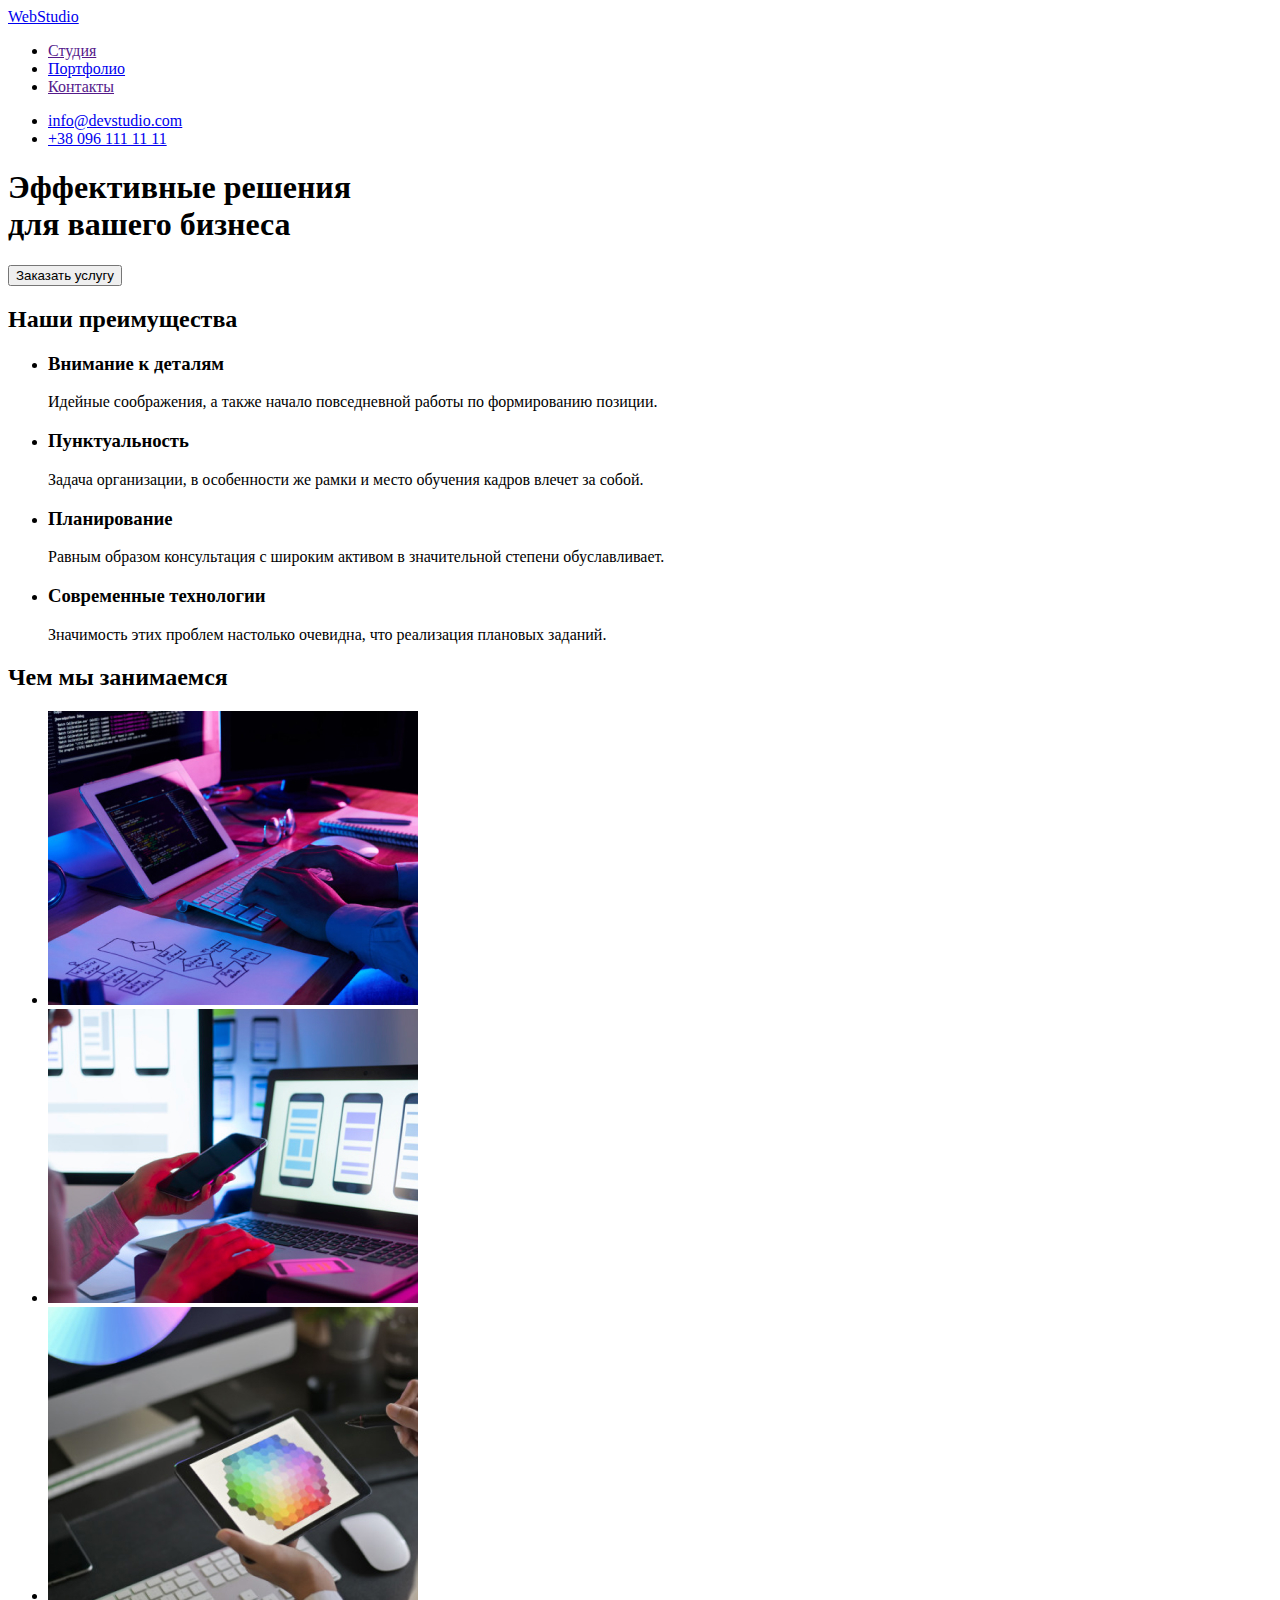
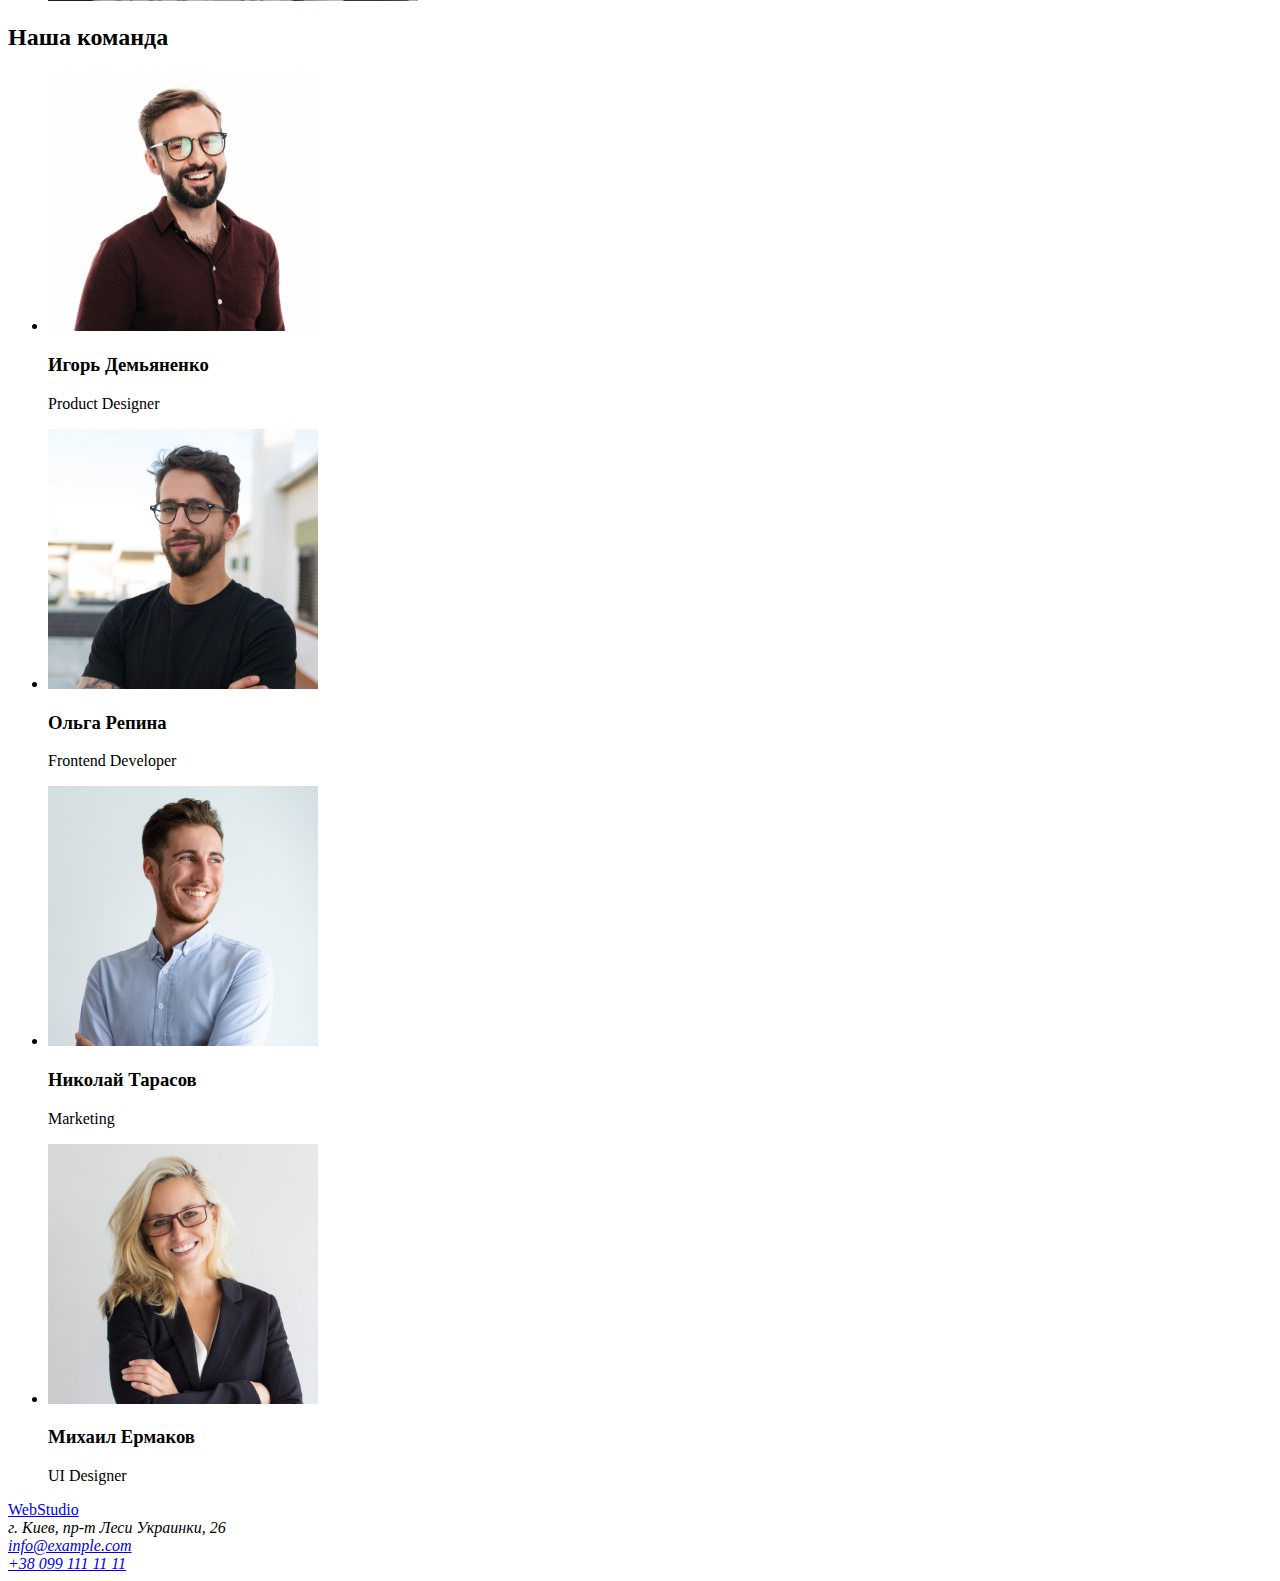
==== index.html @ 9cff4b0b "Добавляет шрифты, создает ссылки в списке" ====
<!DOCTYPE html>
<html lang="ru">

<head>
    <meta charset="UTF-8">
    <meta http-equiv="X-UA-Compatible" content="IE=edge">
    <meta name="viewport" content="width=, initial-scale=1.0">
    <title>Document</title>
    <link rel="preconnect" href="https://fonts.gstatic.com">
    <link href="https://fonts.googleapis.com/css2?family=Raleway:wght@700&family=Roboto:wght@400;500;700;900&display=swap"
        rel="stylesheet">
</head>

<body>
    <!--Шапка-->
    <header>
        <nav>
            <a href="/">
                WebStudio
            </a>
            <ul>
                <li><a href="">Студия</a></li>
                <li><a href="./portfolio.html">Портфолио</a></li>
                <li><a href="">Контакты</a></li>
            </ul>
        </nav>

        <ul>
            <li><a href="mailto:info@devstudio.com">info@devstudio.com</a></li>
            <li><a href="tel:+380961111111">+38 096 111 11 11</a></li>
        </ul>
    </header>

    <main>
        <!--Герой-->
            <section>
                <h1>Эффективные решения <br /> для вашего бизнеса</h1>
                <button type="button">Заказать услугу</button>
            </section>
        <!--Преимущества-->
        <section>
            <h2>Наши преимущества</h2>
            <ul>
                <li>
                    <h3>Внимание к деталям</h3>
                    <p>Идейные соображения, а также начало повседневной работы по формированию позиции.</p>
                </li>
                <li>
                    <h3>Пунктуальность</h3>
                    <p>Задача организации, в особенности же рамки и место обучения кадров влечет за собой.</p>
                </li>
                <li>
                    <h3>Планирование</h3>
                    <p>Равным образом консультация с широким активом в значительной степени обуславливает.</p>
                </li>
                <li>
                    <h3>Современные технологии</h3>
                    <p>Значимость этих проблем настолько очевидна, что реализация плановых заданий.</p>
                </li>
            </ul>
        </section>
        <!--Чем мы занимаемся-->
        <section>
            <h2>Чем мы занимаемся</h2>
            <ul>
                <li>
                    <a href=""><img src="./images/box_1.jpg" alt="Создание_приложений" width="370" /></a>
                </li>
                <li>
                    <a href=""><img src="./images/box_2.jpg" alt="Создание_приложений" width="370" /></a>
                </li>
                <li>
                    <a href=""><img src="./images/box_3.jpg" alt="Дизайн" width="370" /></a>
                </li>
            </ul>
        </section>
            <!--Наша команда-->
            <section>
                <h2>Наша команда</h2>
                <ul>
                    <li>
                        <img src="./images/foto1.jpg" alt="Игорь Демьяненко" width="270">
                        <h3>Игорь Демьяненко</h3>
                        <p>Product Designer</p>
                    </li>
                    <li>
                        <img src="./images/foto2.jpg" alt="Ольга Репина" width="270">
                        <h3>Ольга Репина</h3>
                        <p>Frontend Developer</p>
                    </li>
                    <li>
                        <img src="./images/foto3.jpg" alt="Николай Тарасов" width="270">
                        <h3>Николай Тарасов</h3>
                        <p>Marketing</p>
                    </li>
                    <li>
                        <img src="./images/foto4.jpg" alt="Михаил Ермаков" width="270">
                        <h3>Михаил Ермаков</h3>
                        <p>UI Designer</p>
                    </li>
                </ul>
            </section>
    </main>

    <!--Футер-->
    <footer>
        <a href="/">
            WebStudio
        </a>

        <address>
            г. Киев, пр-т Леси Украинки, 26
        </address>

        <address>
            <a href="mailto:info@example.com">info@example.com</a> <br />
            <a href="tel:+380991111111">+38 099 111 11 11</a>
        </address>

    </footer>
</body>

</html>
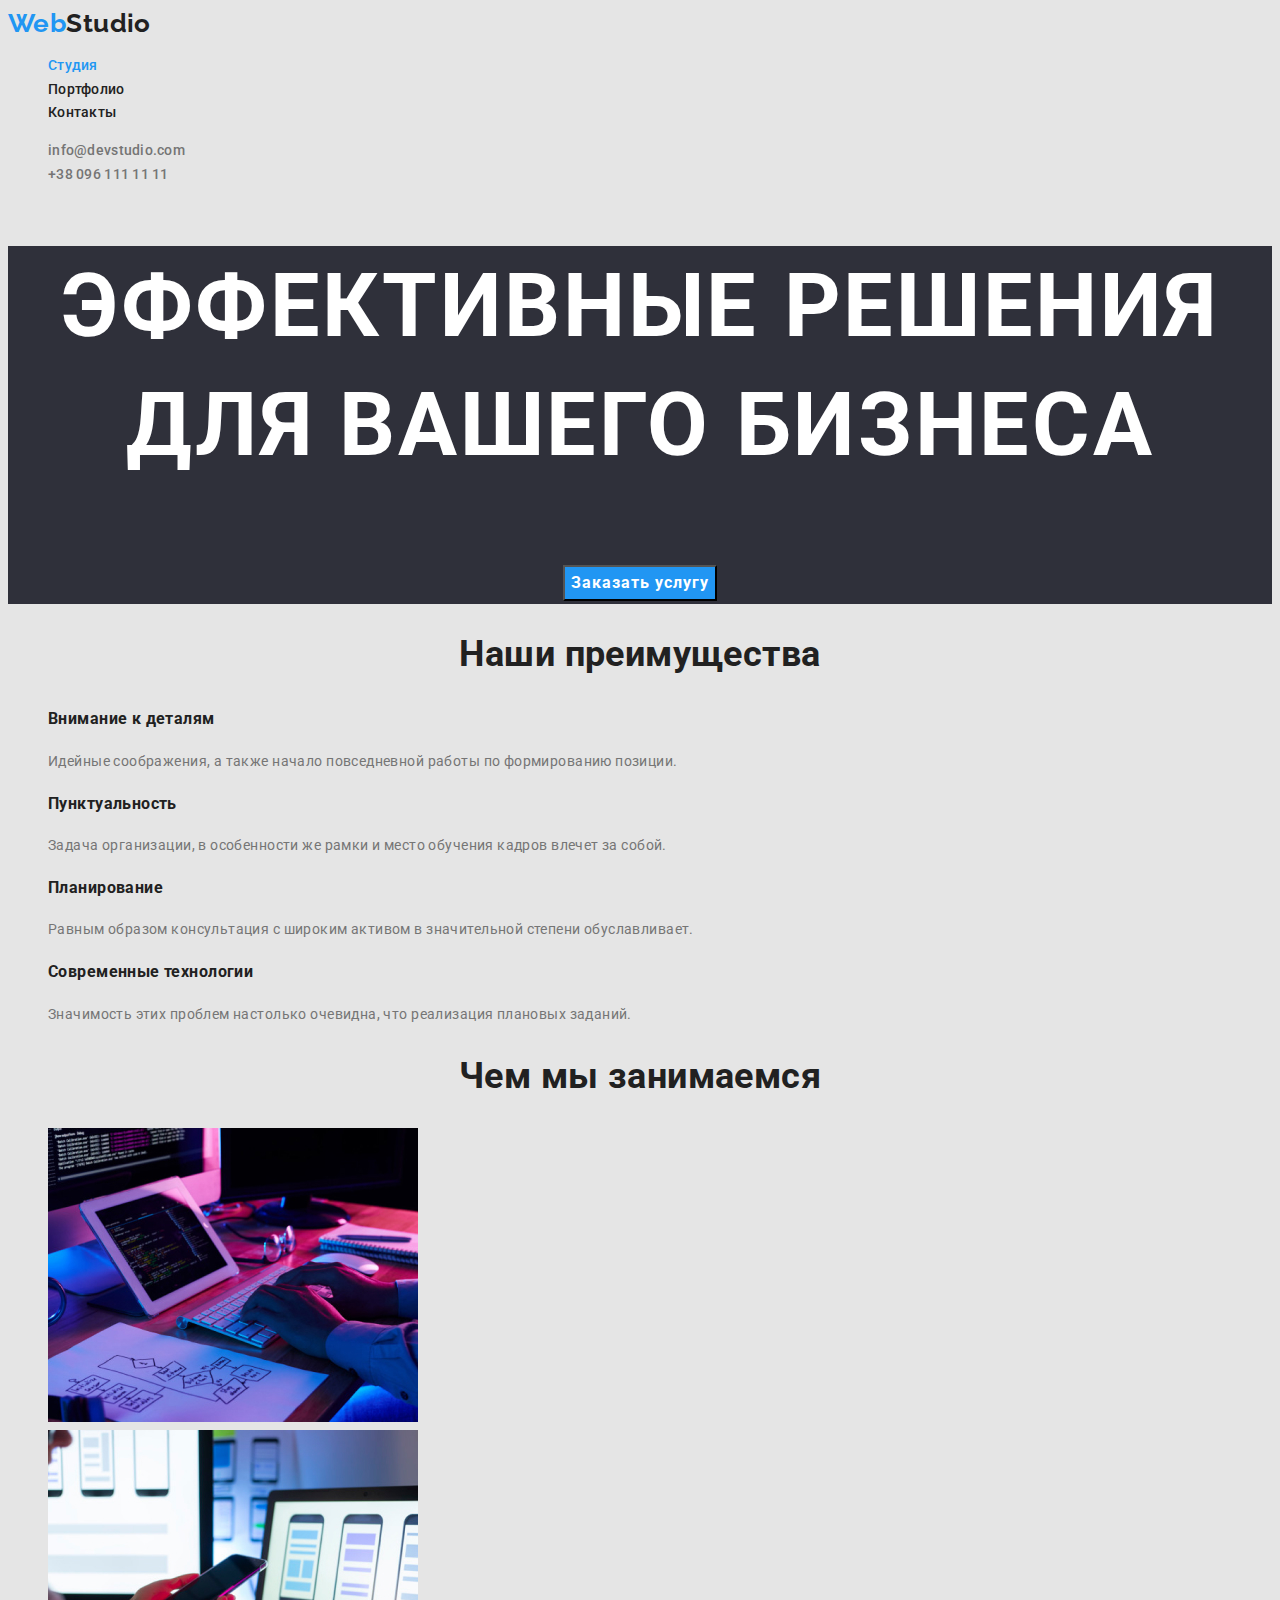
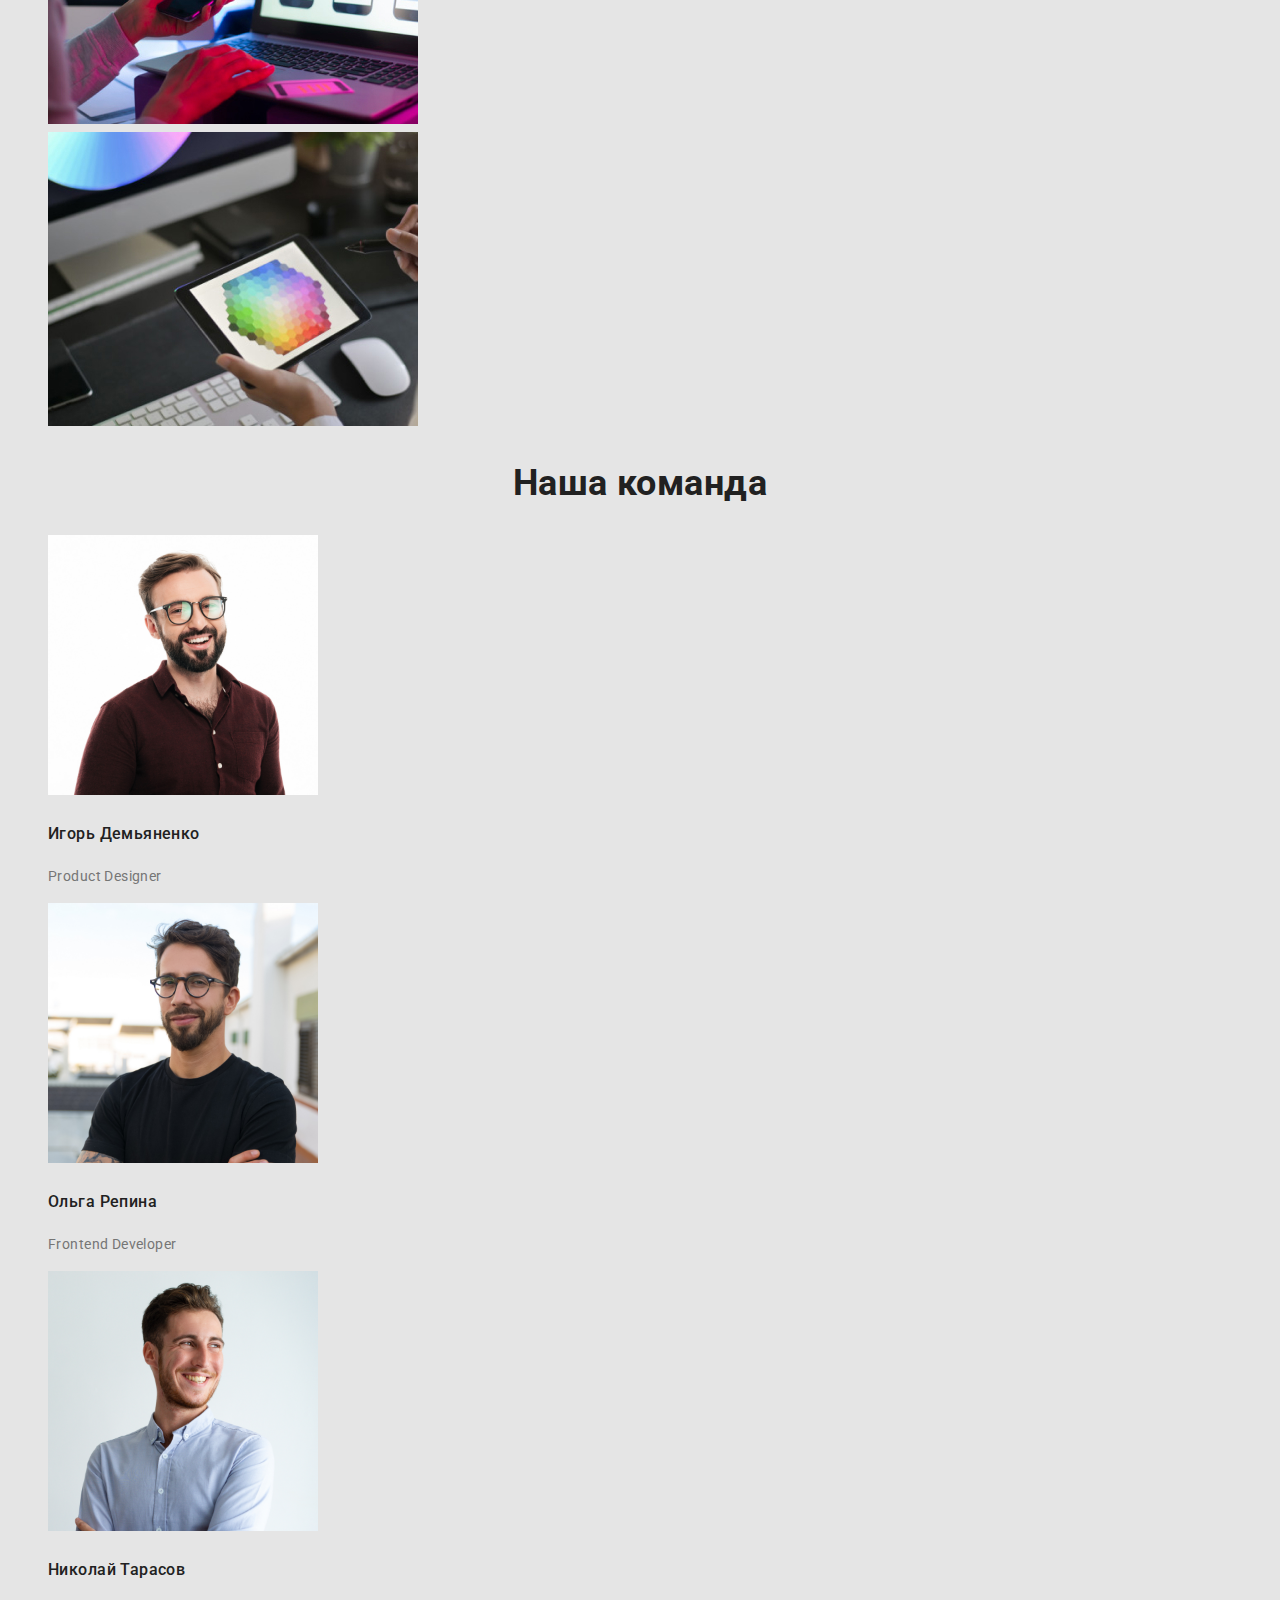
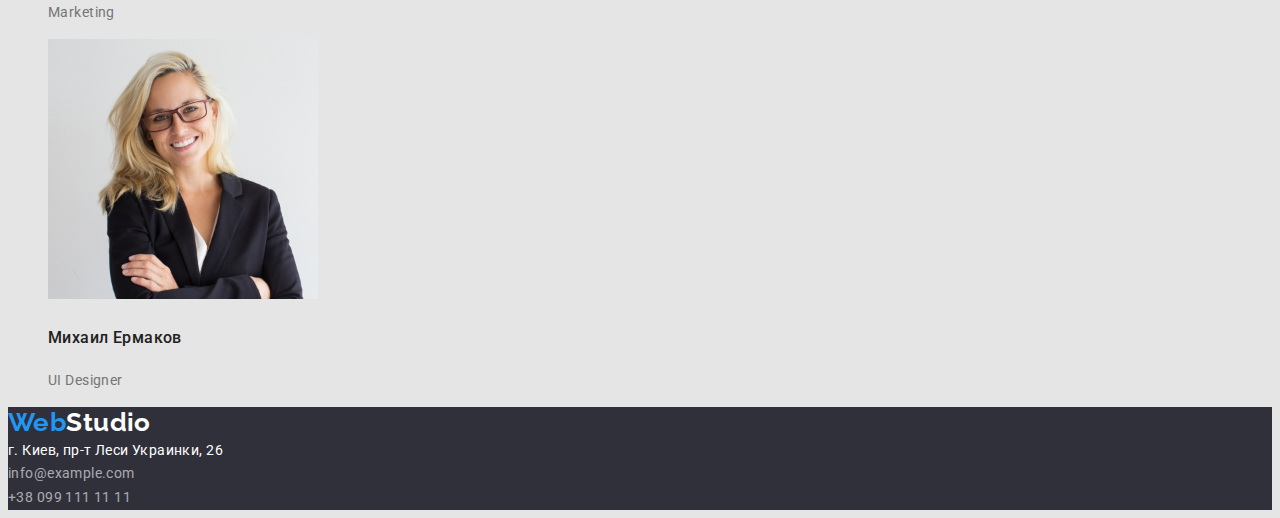
==== commit 9240c088: "Добавляет классы и стили CSS для index.html" ====
--- a/index.html
+++ b/index.html
@@ -9,65 +9,67 @@
     <link rel="preconnect" href="https://fonts.gstatic.com">
     <link href="https://fonts.googleapis.com/css2?family=Raleway:wght@700&family=Roboto:wght@400;500;700;900&display=swap"
         rel="stylesheet">
+        <link rel="stylesheet" href="./css/styles.css">
 </head>
 
 <body>
     <!--Шапка-->
-    <header>
+    <header class="page-header">
         <nav>
-            <a href="/">
-                WebStudio
+            <a href="./index.html" class="logo">
+                Web<span class="colortext header">Studio</span>
             </a>
-            <ul>
-                <li><a href="">Студия</a></li>
-                <li><a href="./portfolio.html">Портфолио</a></li>
-                <li><a href="">Контакты</a></li>
+            <!--Навигация-->
+            <ul class="site-nav ">
+                <li><a class="link current" href="">Студия</a></li>
+                <li><a class="link" href="./portfolio.html">Портфолио</a></li>
+                <li><a class="link" href="">Контакты</a></li>
             </ul>
         </nav>
-
-        <ul>
-            <li><a href="mailto:info@devstudio.com">info@devstudio.com</a></li>
-            <li><a href="tel:+380961111111">+38 096 111 11 11</a></li>
-        </ul>
+           <!--Контакты-->
+        <ul class="contacts header">
+            <li><a class="link" href="mailto:info@devstudio.com">info@devstudio.com</a></li>
+            <li><a class="link" href="tel:+380961111111">+38 096 111 11 11</a></li>
+        </ul> 
     </header>
-
+    <!--Уникальный контент-->
     <main>
         <!--Герой-->
-            <section>
-                <h1>Эффективные решения <br /> для вашего бизнеса</h1>
-                <button type="button">Заказать услугу</button>
+            <section class="hero">
+                <h1 class="hero-title">Эффективные решения <br /> для вашего бизнеса</h1>
+                <button type="button" class="button primari">Заказать услугу</button>
             </section>
         <!--Преимущества-->
-        <section>
-            <h2>Наши преимущества</h2>
-            <ul>
+        <section class="section">
+            <h2 class="section-title">Наши преимущества</h2>
+            <ul class="features">
                 <li>
-                    <h3>Внимание к деталям</h3>
+                    <h3 class="title features">Внимание к деталям</h3>
                     <p>Идейные соображения, а также начало повседневной работы по формированию позиции.</p>
                 </li>
                 <li>
-                    <h3>Пунктуальность</h3>
+                    <h3 class="title features">Пунктуальность</h3>
                     <p>Задача организации, в особенности же рамки и место обучения кадров влечет за собой.</p>
                 </li>
                 <li>
-                    <h3>Планирование</h3>
+                    <h3 class="title features">Планирование</h3>
                     <p>Равным образом консультация с широким активом в значительной степени обуславливает.</p>
                 </li>
                 <li>
-                    <h3>Современные технологии</h3>
+                    <h3 class="title features">Современные технологии</h3>
                     <p>Значимость этих проблем настолько очевидна, что реализация плановых заданий.</p>
                 </li>
             </ul>
         </section>
         <!--Чем мы занимаемся-->
-        <section>
-            <h2>Чем мы занимаемся</h2>
-            <ul>
+        <section class="section">
+            <h2 class="section-title">Чем мы занимаемся</h2>
+            <ul class="work">
                 <li>
-                    <a href=""><img src="./images/box_1.jpg" alt="Создание_приложений" width="370" /></a>
+                    <a href=""><img src="./images/box_1.jpg" alt="Разработкой сайтов" width="370" /></a>
                 </li>
                 <li>
-                    <a href=""><img src="./images/box_2.jpg" alt="Создание_приложений" width="370" /></a>
+                    <a href=""><img src="./images/box_2.jpg" alt="Создание приложений" width="370" /></a>
                 </li>
                 <li>
                     <a href=""><img src="./images/box_3.jpg" alt="Дизайн" width="370" /></a>
@@ -75,27 +77,27 @@
             </ul>
         </section>
             <!--Наша команда-->
-            <section>
-                <h2>Наша команда</h2>
-                <ul>
+            <section class="section">
+                <h2 class="section-title">Наша команда</h2>
+                <ul class="team" >
                     <li>
                         <img src="./images/foto1.jpg" alt="Игорь Демьяненко" width="270">
-                        <h3>Игорь Демьяненко</h3>
+                        <h3 class="title team">Игорь Демьяненко</h3>
                         <p>Product Designer</p>
                     </li>
                     <li>
                         <img src="./images/foto2.jpg" alt="Ольга Репина" width="270">
-                        <h3>Ольга Репина</h3>
+                        <h3 class="title team">Ольга Репина</h3>
                         <p>Frontend Developer</p>
                     </li>
                     <li>
                         <img src="./images/foto3.jpg" alt="Николай Тарасов" width="270">
-                        <h3>Николай Тарасов</h3>
+                        <h3 class="title team">Николай Тарасов</h3>
                         <p>Marketing</p>
                     </li>
                     <li>
                         <img src="./images/foto4.jpg" alt="Михаил Ермаков" width="270">
-                        <h3>Михаил Ермаков</h3>
+                        <h3 class="title team">Михаил Ермаков</h3>
                         <p>UI Designer</p>
                     </li>
                 </ul>
@@ -103,18 +105,18 @@
     </main>
 
     <!--Футер-->
-    <footer>
-        <a href="/">
-            WebStudio
+    <footer class="page-footer">
+        <a a href="./index.html" class="logo">
+            Web<span class="colortext footer">Studio</span>
         </a>
 
-        <address>
+        <address class="adress footer">
             г. Киев, пр-т Леси Украинки, 26
         </address>
 
-        <address>
-            <a href="mailto:info@example.com">info@example.com</a> <br />
-            <a href="tel:+380991111111">+38 099 111 11 11</a>
+        <address class="contacts footer">
+            <a class="link" href="mailto:info@example.com">info@example.com</a> <br />
+            <a class="link" href="tel:+380991111111">+38 099 111 11 11</a>
         </address>
 
     </footer>
--- a/css/styles.css
+++ b/css/styles.css
@@ -0,0 +1,185 @@
+/* Raleway 700
+
+Roboto 500 900 700 400 */
+
+/* цвет основного цвета #212121; */
+/* цвет контактов хеддер #757575; */ /* цвет абзаца наши преимущества, наша команда  #757575 */
+/* цвет лого #2196F3 */
+/* цвет герой #FFFFFF */
+/* цвет адрес футер #FFFFFF */
+/* цвет контактов футер color: rgba(255, 255, 255, 0.6); */
+/* кнопки background: #2196F3; текст кнопки #FFFFFF */
+
+/* поставить комментарии */
+:root {
+  --primari-text-color: #757575;
+  --title-text-color: #212121;
+  --accent-color: #ffffff;
+  --accent-dg-color: #2f303a;
+}
+
+body {
+  font-family: Roboto, sans-serif;
+  font-size: 14px;
+  line-height: 1.7;
+  color: var(--primari-text-color);
+  background: #e5e5e5;
+  letter-spacing: 0.03em;
+}
+
+.logo {
+  font-family: Raleway, cursive;
+  font-weight: bold;
+  font-size: 26px;
+  line-height: 1.19;
+  color: #2196f3;
+  text-decoration: none;
+}
+
+.colortext.header {
+  color: var(--title-text-color);
+}
+/* button */
+.button.secondary {
+  color: var(--title-text-color);
+  background: #f5f4fa;
+}
+.button.secondary:hover,
+.button.secondary:focus {
+  color: var(--accent-color);
+  background: #2196f3;
+}
+
+.button.primari {
+  color: var(--accent-color);
+  background: #2196f3;
+}
+
+.button.primari:hover,
+.button.primari:focus {
+  color: var(--accent-color);
+  background: #188ce8;
+}
+.button {
+  font-weight: bold;
+  font-size: 16px;
+  line-height: 1.9;
+  text-align: center;
+  letter-spacing: 0.06em;
+  font-family: inherit;
+  cursor: pointer;
+}
+
+/* Шапка */
+d d .page-header {
+  background: #ffffff;
+}
+/*Навигация*/
+.site-nav .link {
+  font-weight: 500;
+  font-size: 14px;
+  line-height: 1.14;
+  letter-spacing: 0.02em;
+  color: #212121;
+  text-decoration: none;
+}
+.site-nav .link:hover,
+.site-nav .link:focus {
+  color: #2196f3;
+}
+.site-nav .link.current {
+  color: #2196f3;
+}
+/* Контакты */
+
+.contacts .link:hover,
+.contacts .link:focus {
+  color: #2196f3;
+}
+
+.header .link {
+  font-weight: 500;
+  font-size: 14px;
+  line-height: 1.14;
+  letter-spacing: 0.02em;
+  color: #757575;
+  text-decoration: none;
+}
+
+/* Уникальный контент */
+.section-title {
+  font-weight: bold;
+  font-size: 36px;
+  line-height: 1.16;
+  text-align: center;
+  color: var(--title-text-color);
+}
+.section-title .features {
+  font-weight: bold;
+  font-size: 14px;
+  line-height: 1.14;
+  text-transform: uppercase;
+  color: var(--title-text-color);
+}
+/* Герой */
+.hero {
+  font-weight: 900;
+  font-size: 44px;
+  line-height: 1.36;
+  text-align: center;
+  letter-spacing: 0.06em;
+  text-transform: uppercase;
+  background: var(--accent-dg-color);
+  color: var(--accent-color);
+}
+
+/* Преимущества */
+.features .title {
+  color: #212121;
+}
+
+/* Чем мы занимаемся */
+
+/* Наша команда */
+
+.team .title {
+  color: var(--title-text-color);
+}
+.title.team {
+  font-weight: 500;
+  font-size: 16px;
+  line-height: 1.9;
+}
+
+/* Футер */
+
+.page-footer {
+  background: var(--accent-dg-color);
+}
+.page-footer .link:hover,
+.page-footer .link:focus {
+  color: #2196f3;
+}
+.colortext.footer {
+  color: var(--accent-color);
+}
+.adress.footer {
+  font-size: 14px;
+  line-height: 1.7;
+  color: var(--accent-color);
+  font-style: normal;
+}
+
+.footer .link {
+  font-size: 14px;
+  line-height: 1.7;
+  color: rgba(255, 255, 255, 0.6);
+  text-decoration: none;
+  font-style: normal;
+}
+/* .list {
+  list-style: none;
+} */
+ul {
+  list-style: none;
+}
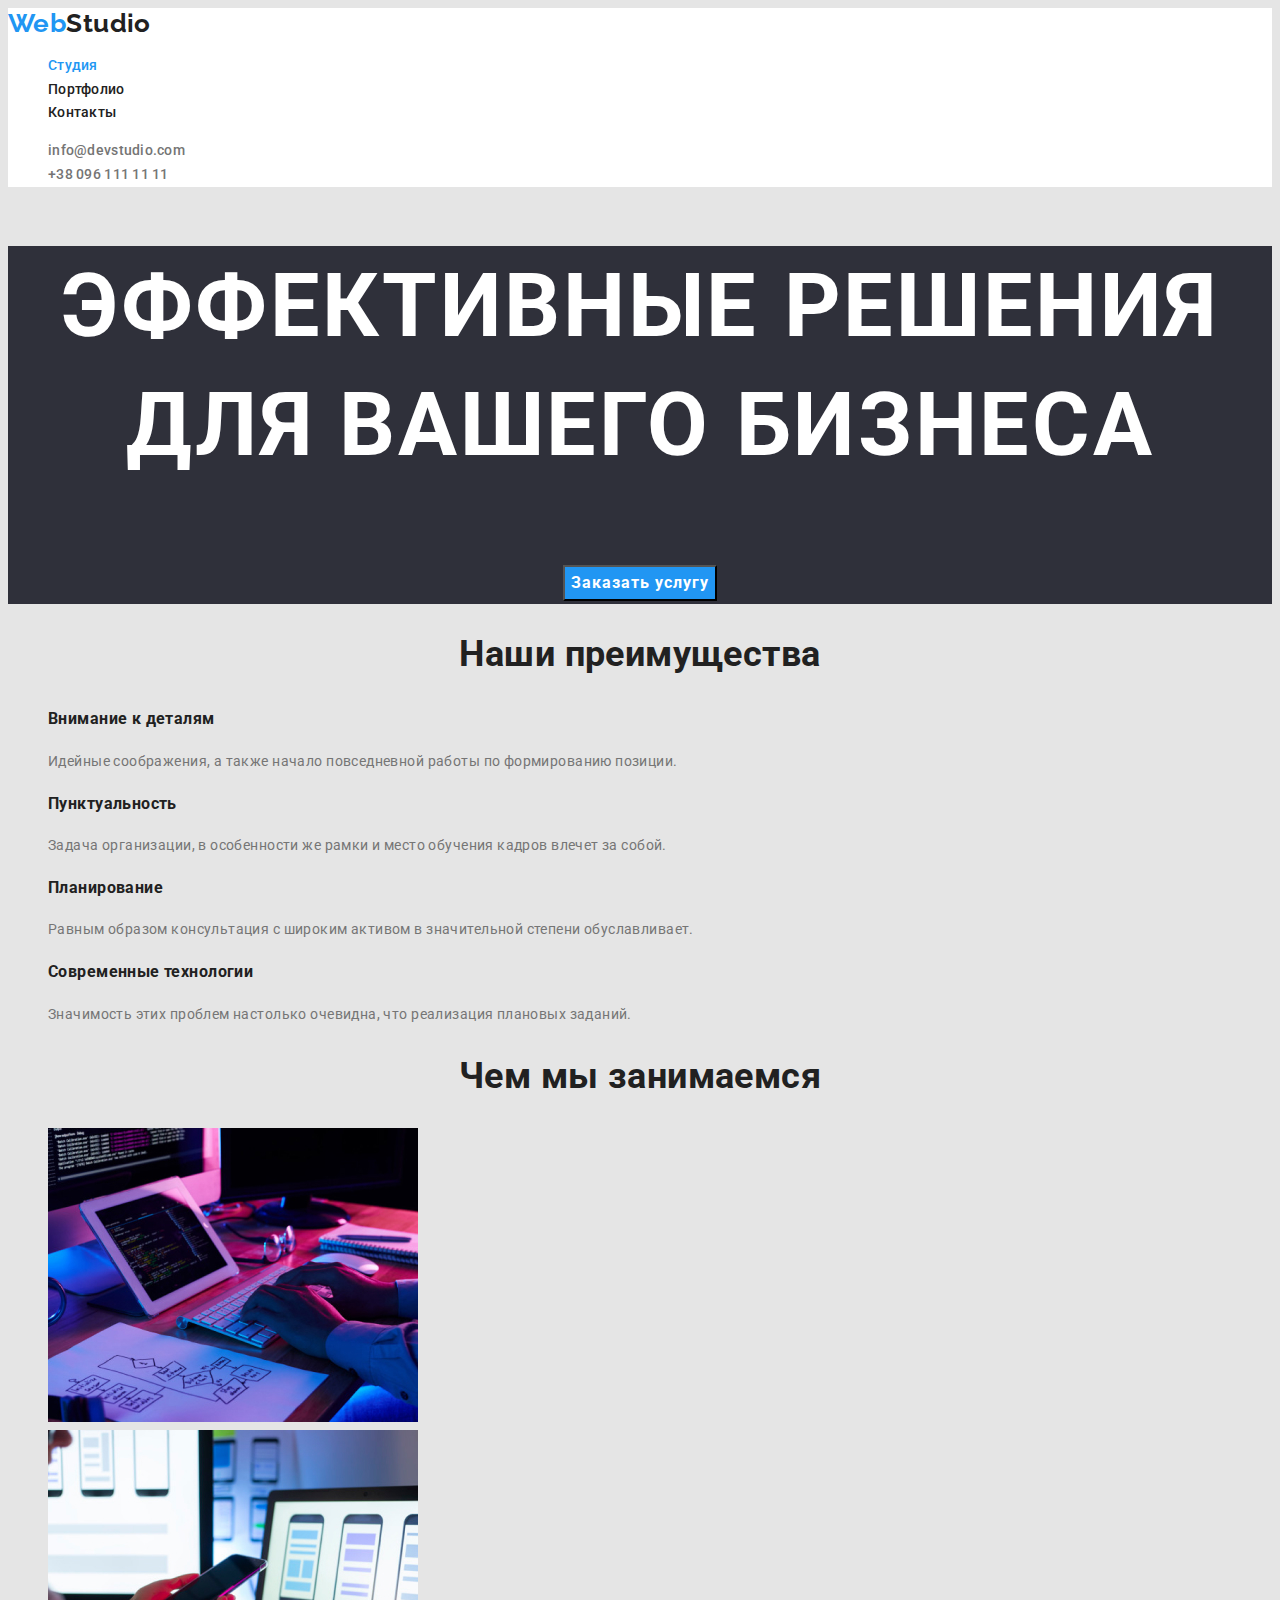
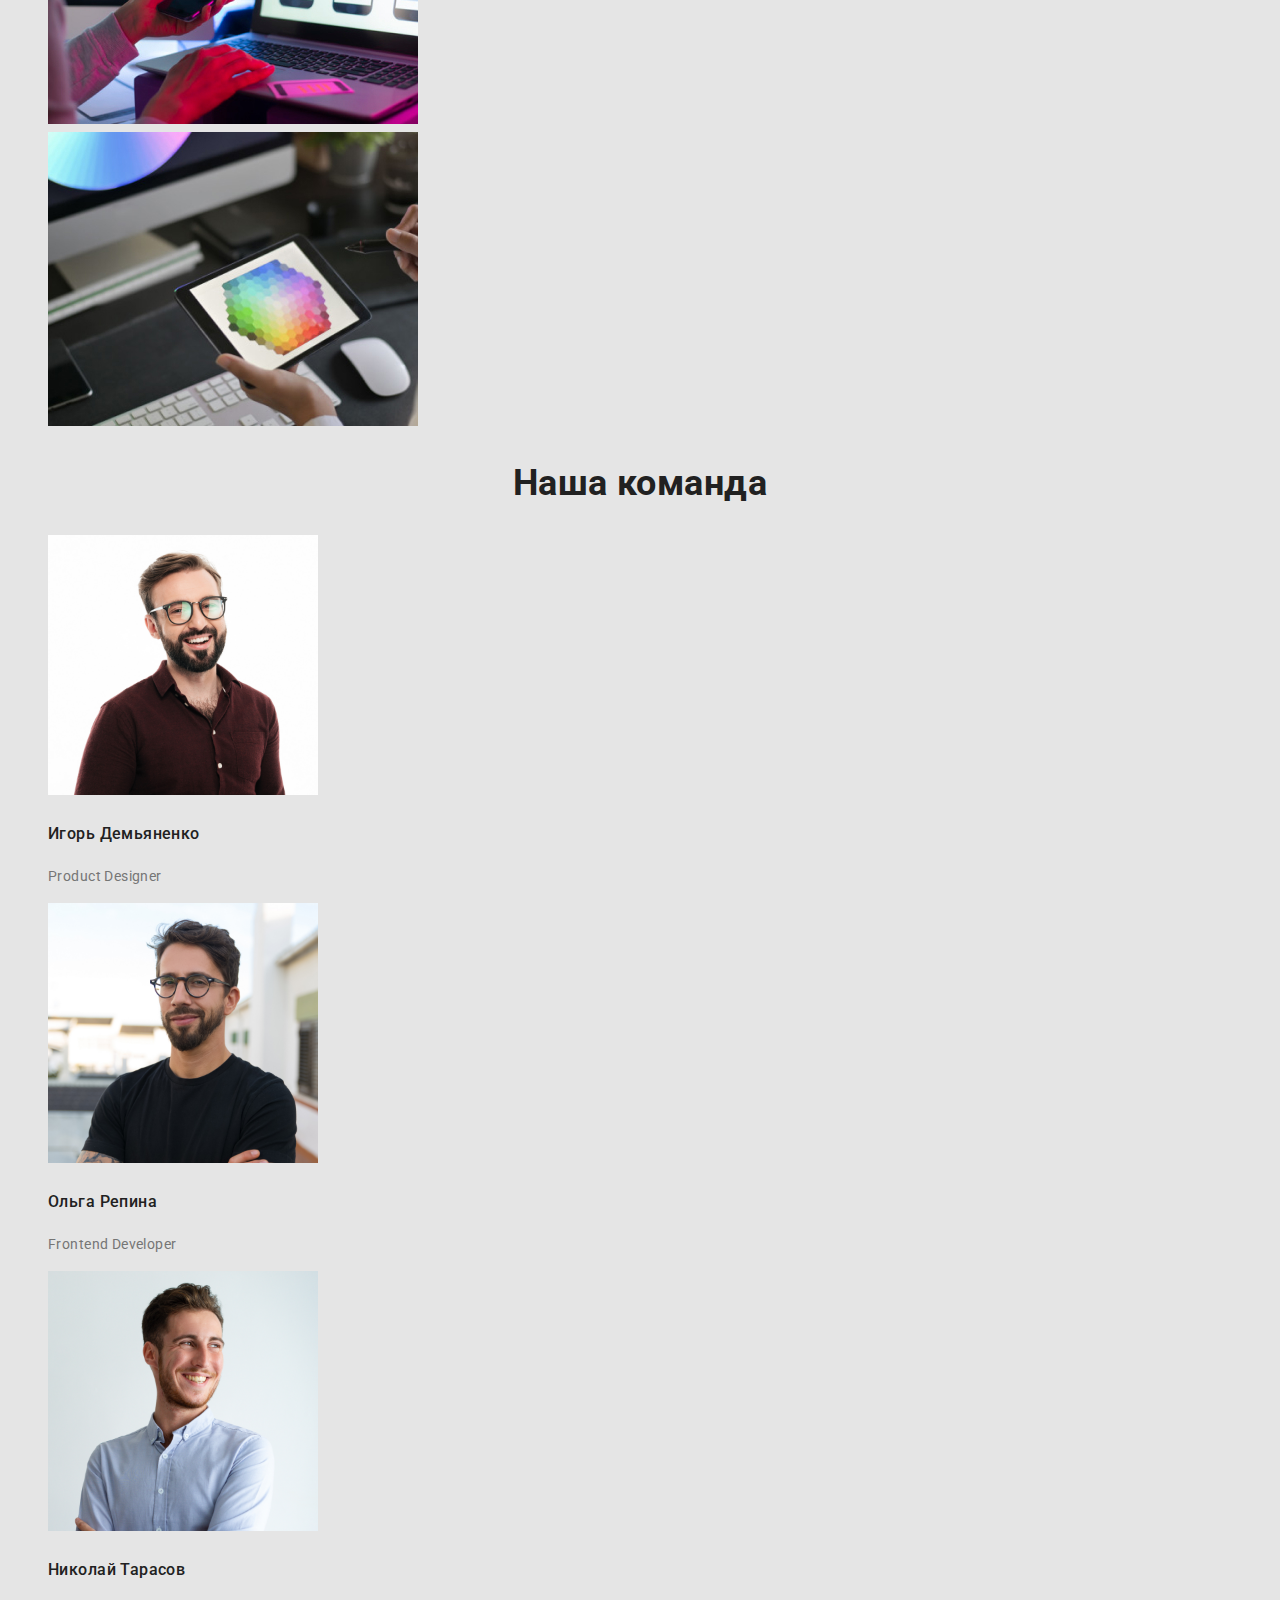
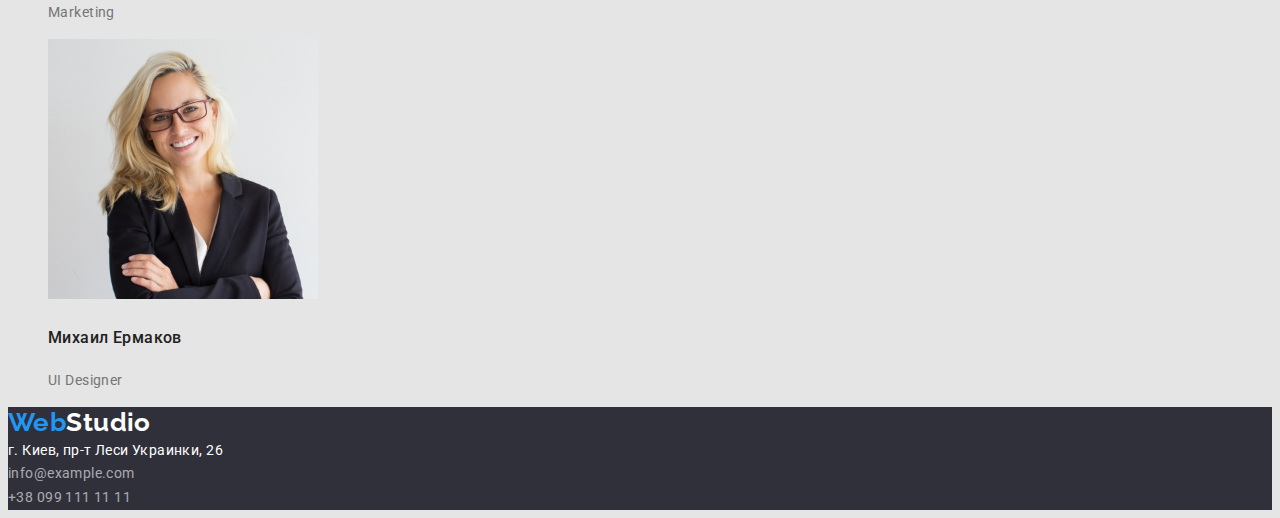
==== commit e5123b66: "добавляет стили CSS  в portfolio.html" ====
--- a/index.html
+++ b/index.html
@@ -106,7 +106,7 @@
 
     <!--Футер-->
     <footer class="page-footer">
-        <a a href="./index.html" class="logo">
+        <a href="./index.html" class="logo">
             Web<span class="colortext footer">Studio</span>
         </a>
 
--- a/css/styles.css
+++ b/css/styles.css
@@ -1,21 +1,11 @@
-/* Raleway 700
-
-Roboto 500 900 700 400 */
-
-/* цвет основного цвета #212121; */
-/* цвет контактов хеддер #757575; */ /* цвет абзаца наши преимущества, наша команда  #757575 */
-/* цвет лого #2196F3 */
-/* цвет герой #FFFFFF */
-/* цвет адрес футер #FFFFFF */
-/* цвет контактов футер color: rgba(255, 255, 255, 0.6); */
-/* кнопки background: #2196F3; текст кнопки #FFFFFF */
-
-/* поставить комментарии */
 :root {
   --primari-text-color: #757575;
   --title-text-color: #212121;
-  --accent-color: #ffffff;
-  --accent-dg-color: #2f303a;
+  --accent-text-color: #ffffff;
+  --accent-bg-color: #2f303a;
+  --accent-btn-bg: #2196f3;
+  --accent-link-color: #2196f3;
+  --main-logo-color: #2196f3;
 }
 
 body {
@@ -32,13 +22,14 @@
   font-weight: bold;
   font-size: 26px;
   line-height: 1.19;
-  color: #2196f3;
+  color: var(--main-logo-color);
   text-decoration: none;
 }
 
 .colortext.header {
   color: var(--title-text-color);
 }
+
 /* button */
 .button.secondary {
   color: var(--title-text-color);
@@ -46,18 +37,18 @@
 }
 .button.secondary:hover,
 .button.secondary:focus {
-  color: var(--accent-color);
-  background: #2196f3;
+  color: var(--accent-text-color);
+  background: var(--accent-btn-bg);
 }
 
 .button.primari {
-  color: var(--accent-color);
-  background: #2196f3;
+  color: var(--accent-text-color);
+  background: var(--accent-btn-bg);
 }
 
 .button.primari:hover,
 .button.primari:focus {
-  color: var(--accent-color);
+  color: var(--accent-text-color);
   background: #188ce8;
 }
 .button {
@@ -71,7 +62,7 @@
 }
 
 /* Шапка */
-d d .page-header {
+.page-header {
   background: #ffffff;
 }
 /*Навигация*/
@@ -85,16 +76,16 @@
 }
 .site-nav .link:hover,
 .site-nav .link:focus {
-  color: #2196f3;
+  color: var(--accent-link-color);
 }
 .site-nav .link.current {
-  color: #2196f3;
+  color: var(--accent-link-color);
 }
+
 /* Контакты */
-
 .contacts .link:hover,
 .contacts .link:focus {
-  color: #2196f3;
+  color: var(--accent-link-color);
 }
 
 .header .link {
@@ -121,6 +112,7 @@
   text-transform: uppercase;
   color: var(--title-text-color);
 }
+
 /* Герой */
 .hero {
   font-weight: 900;
@@ -129,19 +121,18 @@
   text-align: center;
   letter-spacing: 0.06em;
   text-transform: uppercase;
-  background: var(--accent-dg-color);
-  color: var(--accent-color);
+  background: var(--accent-bg-color);
+  color: var(--accent-text-color);
 }
 
 /* Преимущества */
 .features .title {
-  color: #212121;
+  color: var(--title-text-color);
 }
 
 /* Чем мы занимаемся */
 
 /* Наша команда */
-
 .team .title {
   color: var(--title-text-color);
 }
@@ -152,21 +143,20 @@
 }
 
 /* Футер */
-
 .page-footer {
-  background: var(--accent-dg-color);
+  background: var(--accent-bg-color);
 }
 .page-footer .link:hover,
 .page-footer .link:focus {
-  color: #2196f3;
+  color: var(--accent-link-color);
 }
 .colortext.footer {
-  color: var(--accent-color);
+  color: var(--accent-text-color);
 }
 .adress.footer {
   font-size: 14px;
   line-height: 1.7;
-  color: var(--accent-color);
+  color: var(--accent-text-color);
   font-style: normal;
 }
 
@@ -177,6 +167,24 @@
   text-decoration: none;
   font-style: normal;
 }
+
+/* portfolio page */
+.projects.title {
+  font-weight: bold;
+  font-size: 18px;
+  line-height: 2;
+  letter-spacing: 0.06em;
+  color: var(--title-text-color);
+}
+
+.projects.text {
+  font-size: 16px;
+  line-height: 1.9;
+  color: var(--primari-text-color);
+}
+.projects.link {
+  text-decoration: none;
+}
 /* .list {
   list-style: none;
 } */
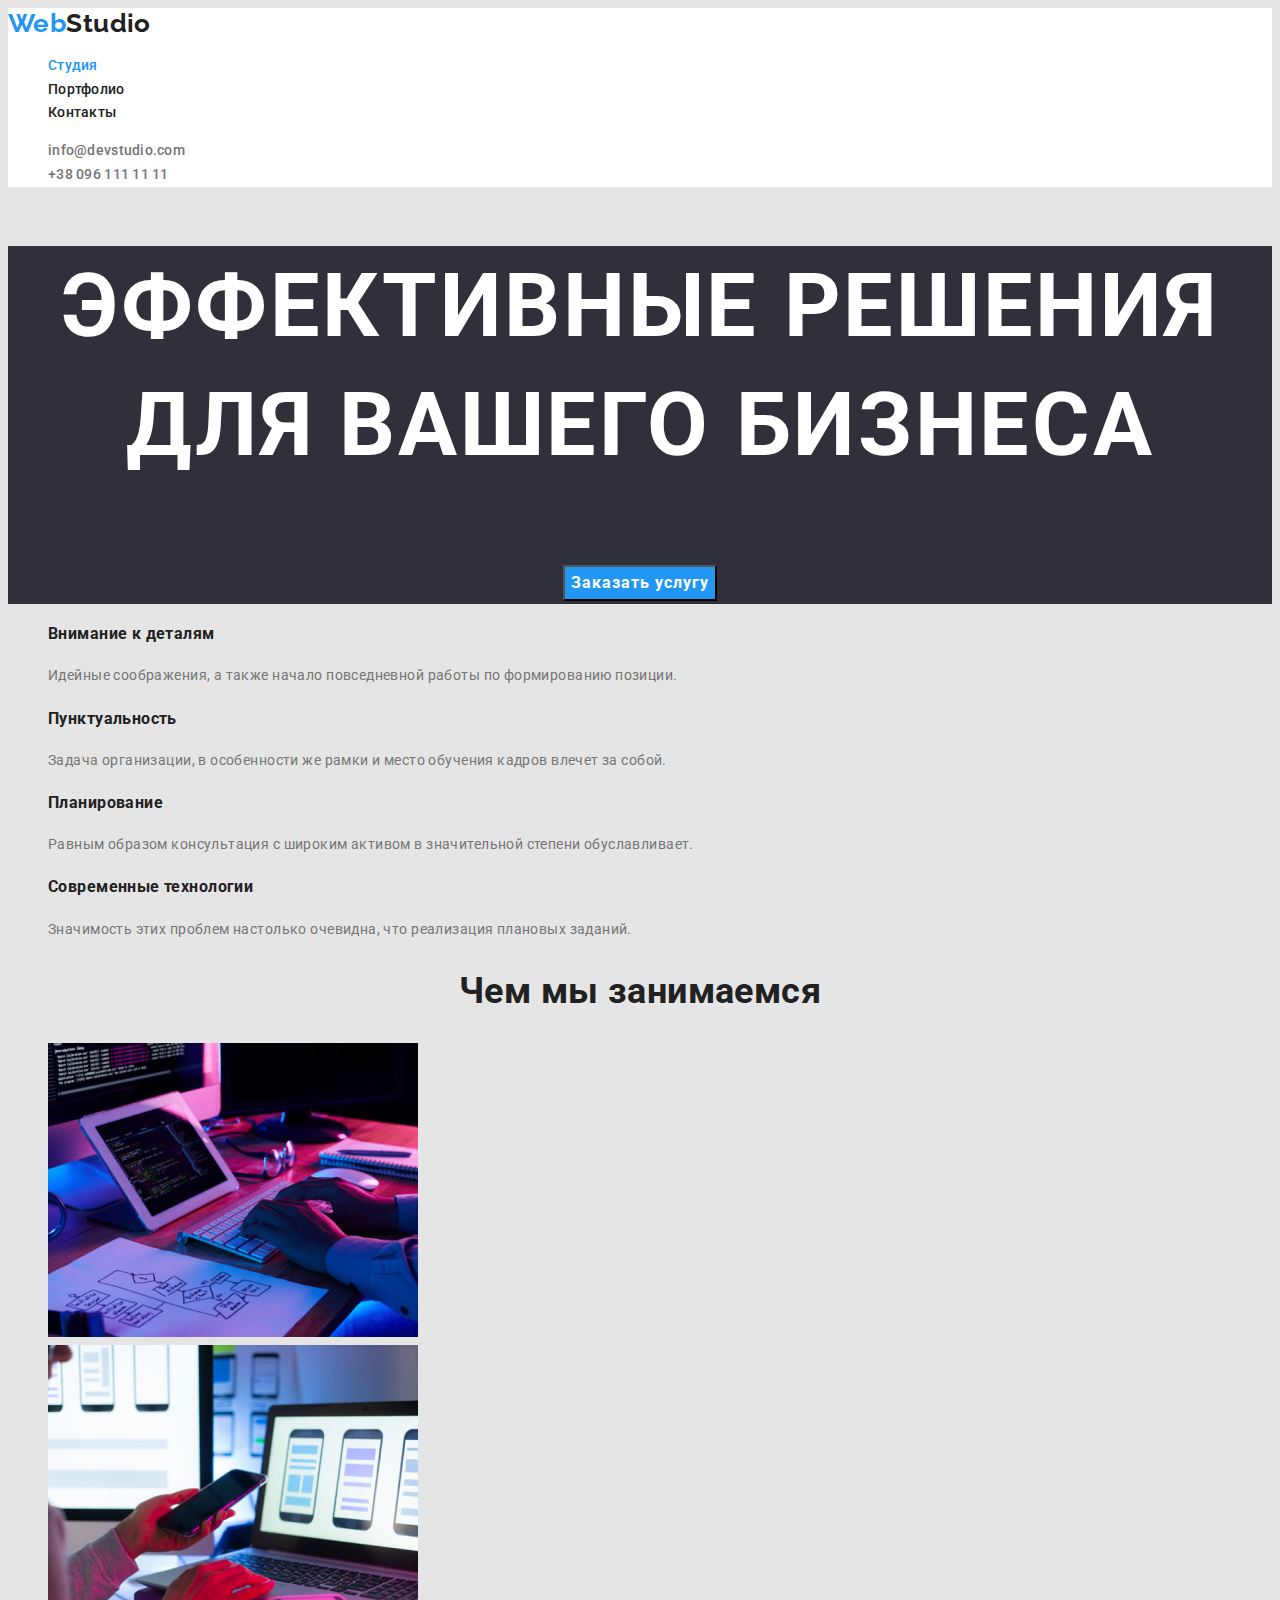
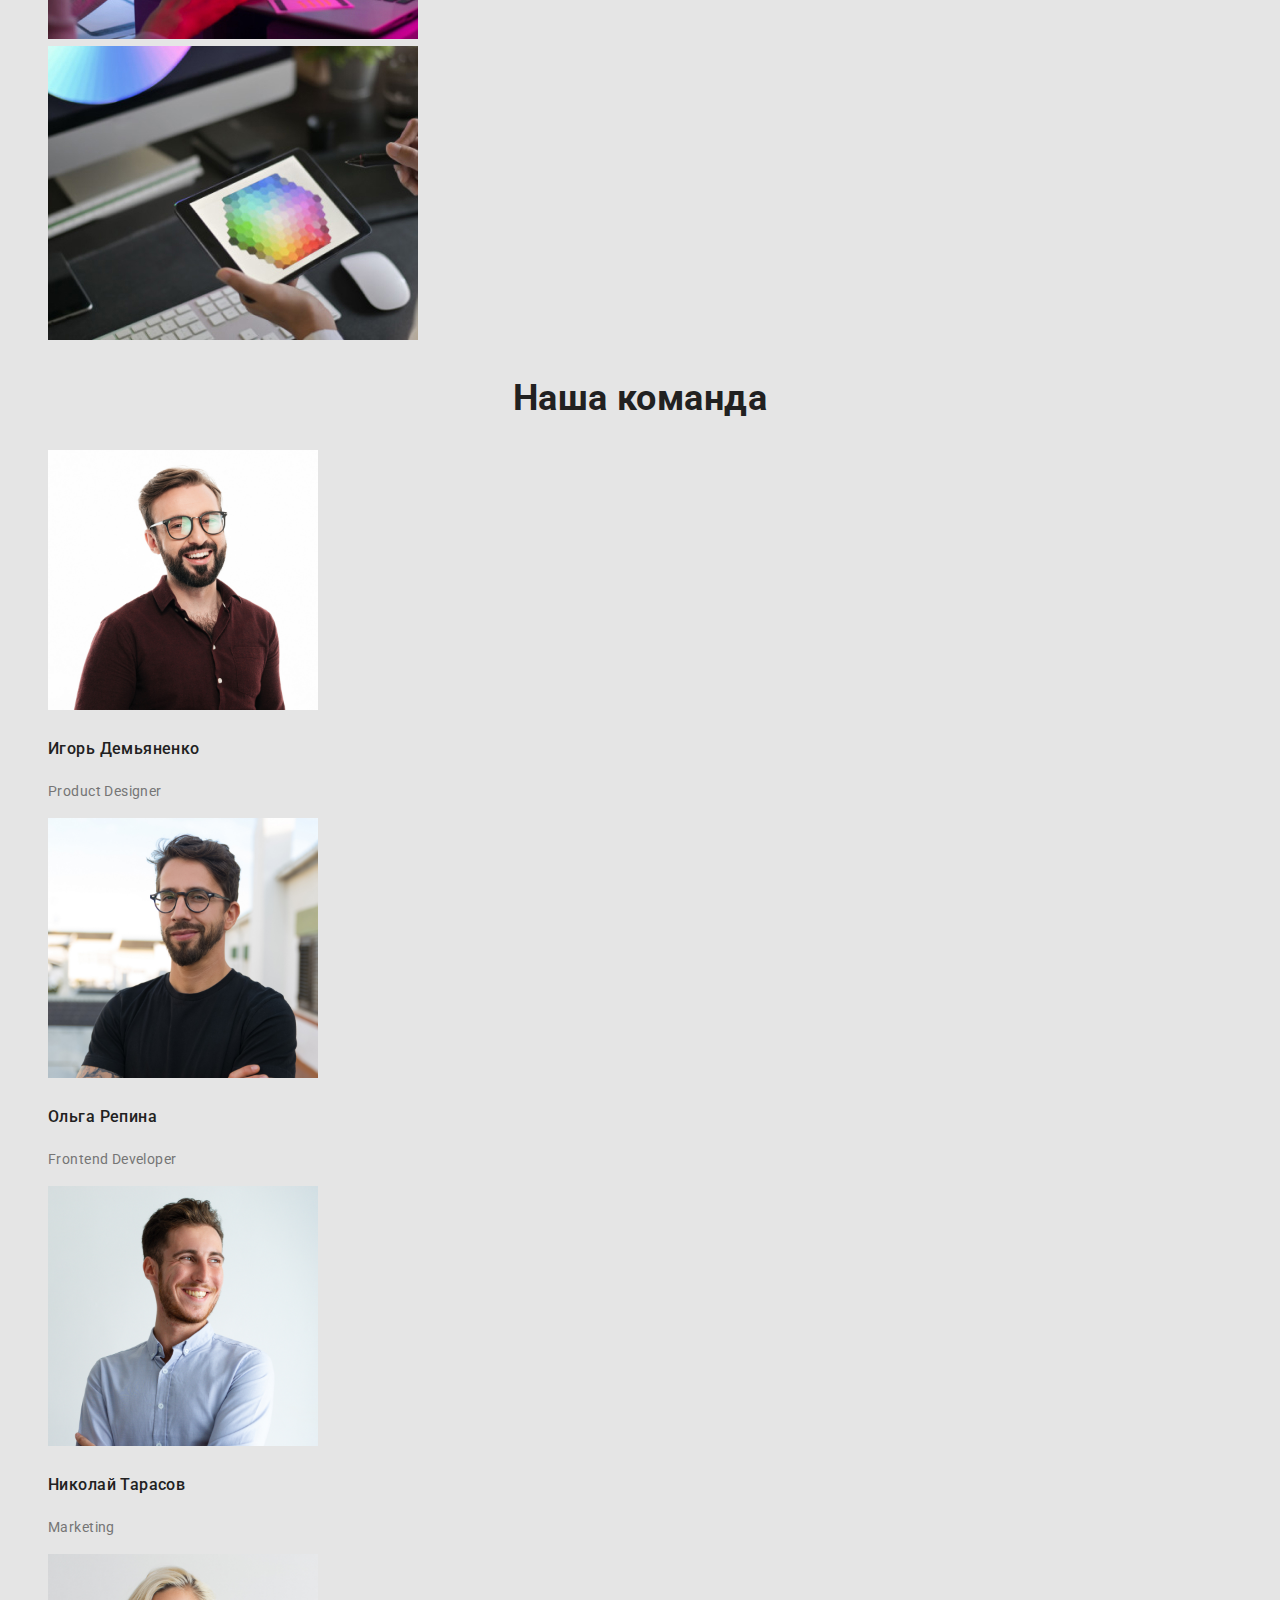
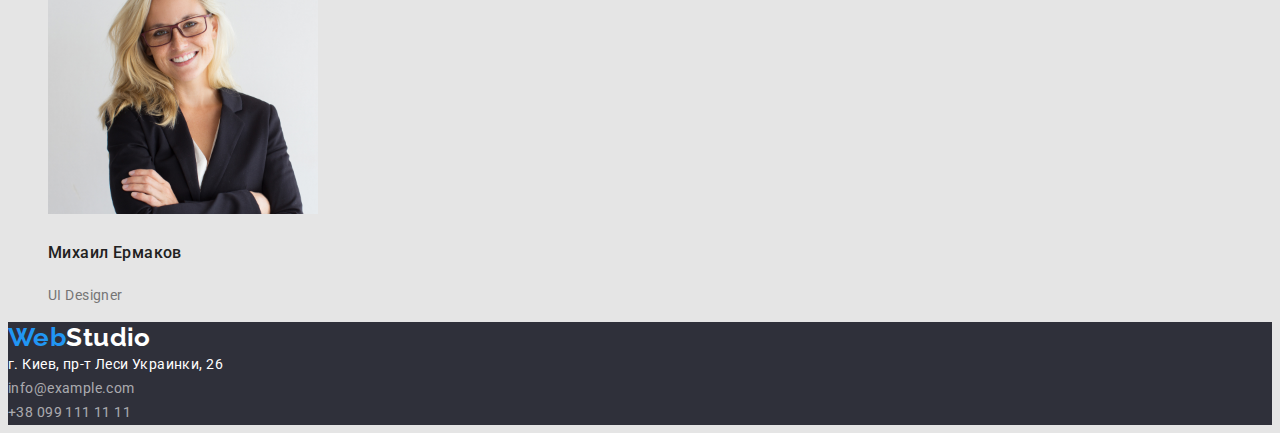
==== commit 9eb18909: "Скрывает заголовки" ====
--- a/index.html
+++ b/index.html
@@ -17,17 +17,17 @@
     <header class="page-header">
         <nav>
             <a href="./index.html" class="logo">
-                Web<span class="colortext header">Studio</span>
+                Web<span class="colortext-header">Studio</span>
             </a>
             <!--Навигация-->
-            <ul class="site-nav ">
+            <ul class="site-nav">
                 <li><a class="link current" href="">Студия</a></li>
                 <li><a class="link" href="./portfolio.html">Портфолио</a></li>
                 <li><a class="link" href="">Контакты</a></li>
             </ul>
         </nav>
            <!--Контакты-->
-        <ul class="contacts header">
+        <ul class="contacts-header">
             <li><a class="link" href="mailto:info@devstudio.com">info@devstudio.com</a></li>
             <li><a class="link" href="tel:+380961111111">+38 096 111 11 11</a></li>
         </ul> 
@@ -41,22 +41,22 @@
             </section>
         <!--Преимущества-->
         <section class="section">
-            <h2 class="section-title">Наши преимущества</h2>
+            <h2 class="section-title visually-hidden">Наши преимущества</h2>
             <ul class="features">
                 <li>
-                    <h3 class="title features">Внимание к деталям</h3>
+                    <h3 class="features-title">Внимание к деталям</h3>
                     <p>Идейные соображения, а также начало повседневной работы по формированию позиции.</p>
                 </li>
                 <li>
-                    <h3 class="title features">Пунктуальность</h3>
+                    <h3 class="features-title">Пунктуальность</h3>
                     <p>Задача организации, в особенности же рамки и место обучения кадров влечет за собой.</p>
                 </li>
                 <li>
-                    <h3 class="title features">Планирование</h3>
+                    <h3 class="features-title">Планирование</h3>
                     <p>Равным образом консультация с широким активом в значительной степени обуславливает.</p>
                 </li>
                 <li>
-                    <h3 class="title features">Современные технологии</h3>
+                    <h3 class="features-title">Современные технологии</h3>
                     <p>Значимость этих проблем настолько очевидна, что реализация плановых заданий.</p>
                 </li>
             </ul>
@@ -82,22 +82,22 @@
                 <ul class="team" >
                     <li>
                         <img src="./images/foto1.jpg" alt="Игорь Демьяненко" width="270">
-                        <h3 class="title team">Игорь Демьяненко</h3>
+                        <h3 class="title-team">Игорь Демьяненко</h3>
                         <p>Product Designer</p>
                     </li>
                     <li>
                         <img src="./images/foto2.jpg" alt="Ольга Репина" width="270">
-                        <h3 class="title team">Ольга Репина</h3>
+                        <h3 class="title-team">Ольга Репина</h3>
                         <p>Frontend Developer</p>
                     </li>
                     <li>
                         <img src="./images/foto3.jpg" alt="Николай Тарасов" width="270">
-                        <h3 class="title team">Николай Тарасов</h3>
+                        <h3 class="title-team">Николай Тарасов</h3>
                         <p>Marketing</p>
                     </li>
                     <li>
                         <img src="./images/foto4.jpg" alt="Михаил Ермаков" width="270">
-                        <h3 class="title team">Михаил Ермаков</h3>
+                        <h3 class="title-team">Михаил Ермаков</h3>
                         <p>UI Designer</p>
                     </li>
                 </ul>
@@ -107,14 +107,14 @@
     <!--Футер-->
     <footer class="page-footer">
         <a href="./index.html" class="logo">
-            Web<span class="colortext footer">Studio</span>
+            Web<span class="colortext-footer">Studio</span>
         </a>
 
-        <address class="adress footer">
+        <address class="adress-footer">
             г. Киев, пр-т Леси Украинки, 26
         </address>
 
-        <address class="contacts footer">
+        <address class="contacts-footer">
             <a class="link" href="mailto:info@example.com">info@example.com</a> <br />
             <a class="link" href="tel:+380991111111">+38 099 111 11 11</a>
         </address>
--- a/css/styles.css
+++ b/css/styles.css
@@ -26,7 +26,7 @@
   text-decoration: none;
 }
 
-.colortext.header {
+.colortext-header {
   color: var(--title-text-color);
 }
 
@@ -83,12 +83,12 @@
 }
 
 /* Контакты */
-.contacts .link:hover,
-.contacts .link:focus {
-  color: var(--accent-link-color);
-}
-
-.header .link {
+.contacts-header .link:hover,
+.contacts-header .link:focus {
+  color: var(--accent-link-color);
+}
+
+.contacts-header .link {
   font-weight: 500;
   font-size: 14px;
   line-height: 1.14;
@@ -126,20 +126,19 @@
 }
 
 /* Преимущества */
-.features .title {
+.features-title {
   color: var(--title-text-color);
 }
 
 /* Чем мы занимаемся */
 
 /* Наша команда */
-.team .title {
-  color: var(--title-text-color);
-}
-.title.team {
+
+.title-team {
   font-weight: 500;
   font-size: 16px;
   line-height: 1.9;
+  color: var(--title-text-color);
 }
 
 /* Футер */
@@ -150,17 +149,20 @@
 .page-footer .link:focus {
   color: var(--accent-link-color);
 }
-.colortext.footer {
-  color: var(--accent-text-color);
-}
-.adress.footer {
+.colortext-footer {
+  color: var(--accent-text-color);
+}
+.adress-footer {
   font-size: 14px;
   line-height: 1.7;
   color: var(--accent-text-color);
   font-style: normal;
 }
-
-.footer .link {
+.contacts-footer .link:hover,
+.contacts-footer .link:focus {
+  color: var(--accent-link-color);
+}
+.contacts-footer .link {
   font-size: 14px;
   line-height: 1.7;
   color: rgba(255, 255, 255, 0.6);
@@ -169,7 +171,7 @@
 }
 
 /* portfolio page */
-.projects.title {
+.projects-title {
   font-weight: bold;
   font-size: 18px;
   line-height: 2;
@@ -177,12 +179,12 @@
   color: var(--title-text-color);
 }
 
-.projects.text {
+.projects-text {
   font-size: 16px;
   line-height: 1.9;
   color: var(--primari-text-color);
 }
-.projects.link {
+.projects-link {
   text-decoration: none;
 }
 /* .list {
@@ -191,3 +193,13 @@
 ul {
   list-style: none;
 }
+.visually-hidden {
+  position: absolute !important;
+  clip: rect(1px 1px 1px 1px);
+  clip: rect(1px, 1px, 1px, 1px);
+  padding: 0 !important;
+  border: 0 !important;
+  height: 1px !important;
+  width: 1px !important;
+  overflow: hidden;
+}
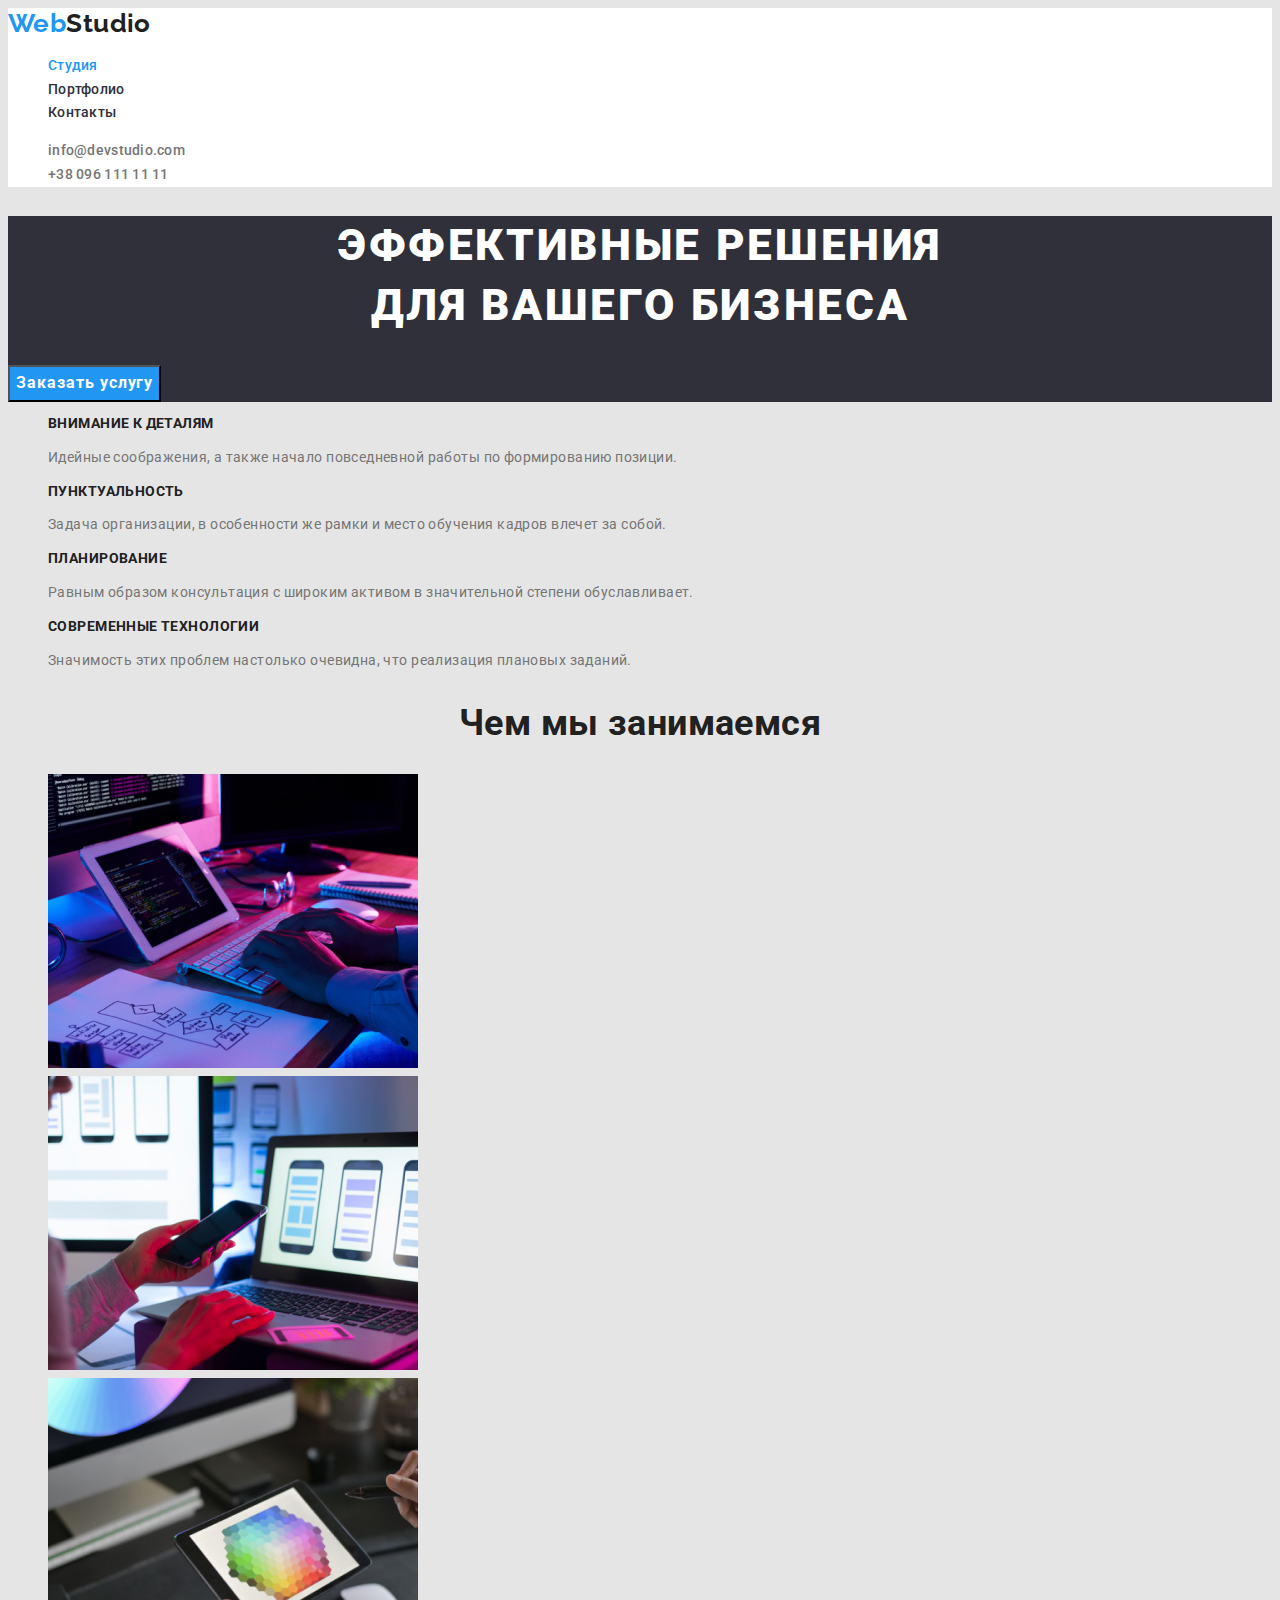
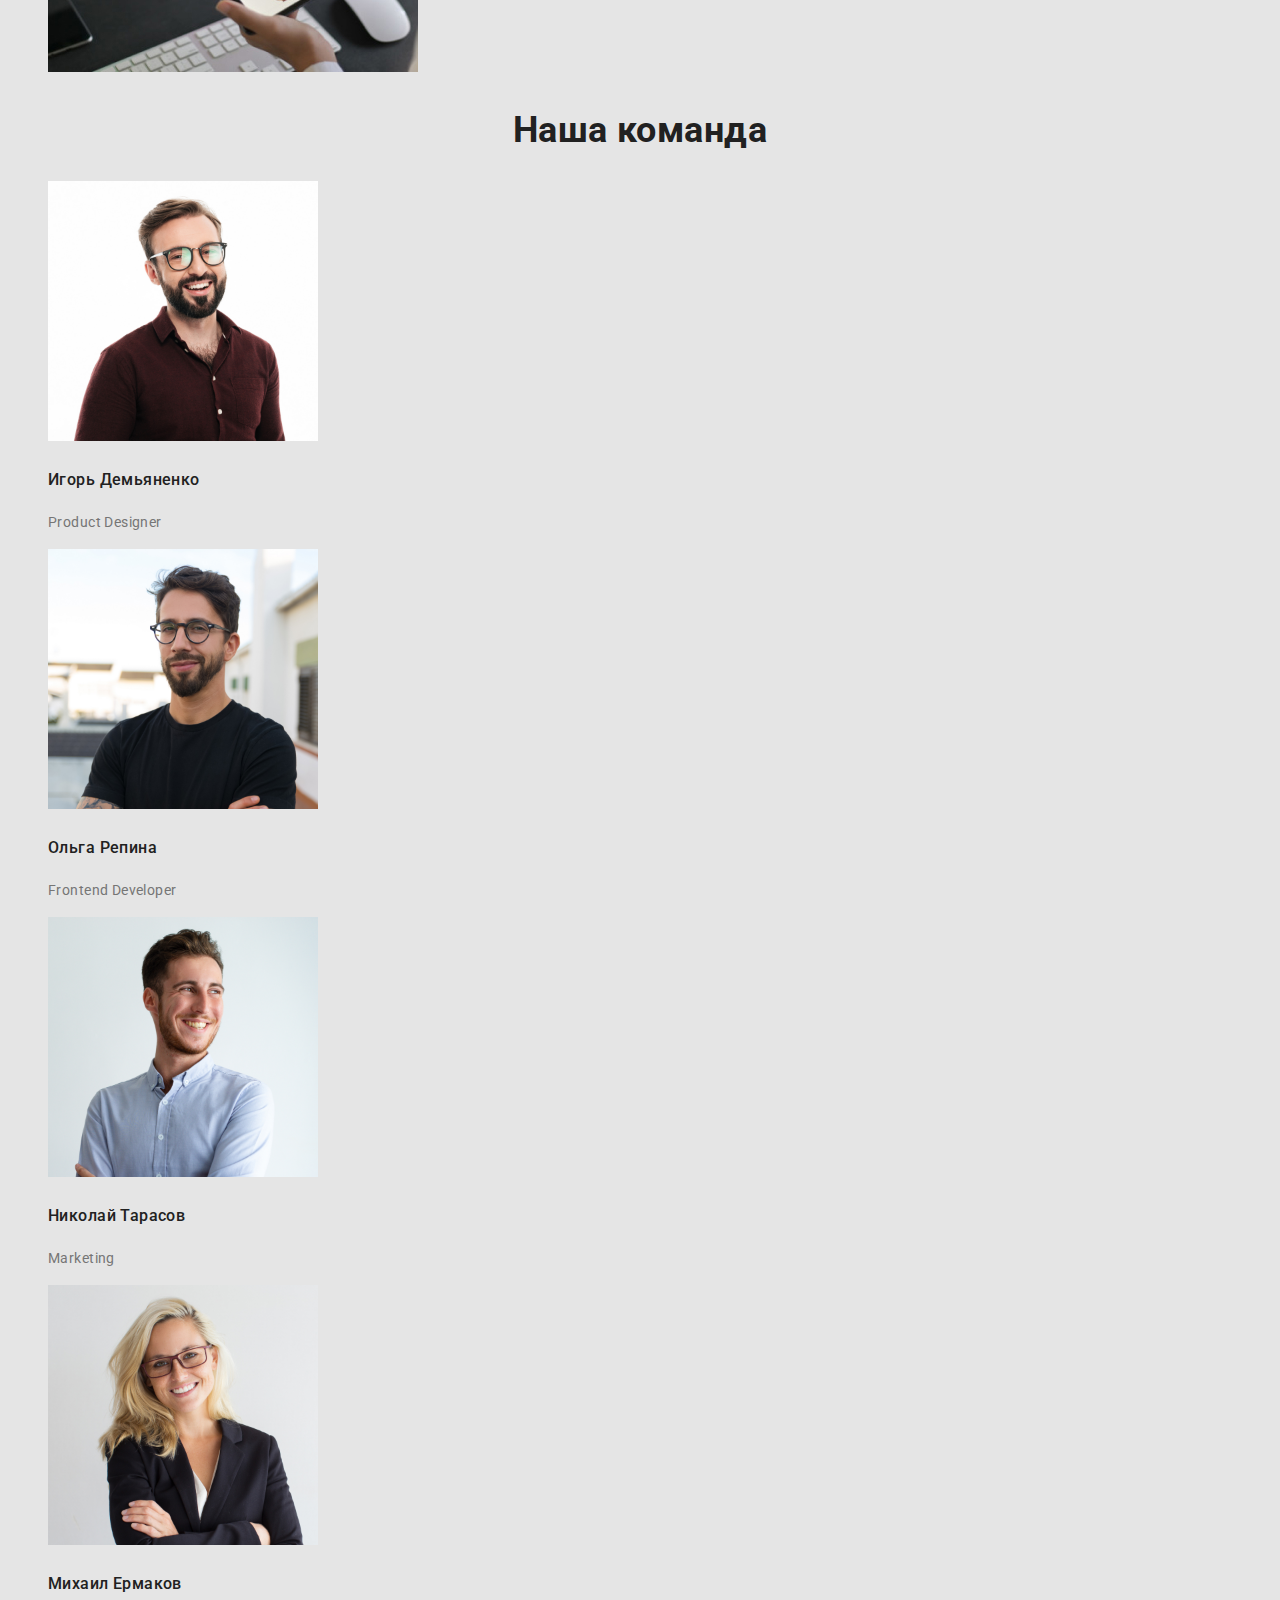
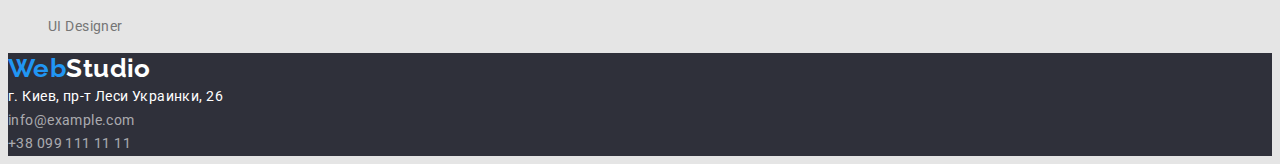
==== commit 20911b08: "Добавляет переменные" ====
--- a/index.html
+++ b/index.html
@@ -14,24 +14,26 @@
 
 <body>
     <!--Шапка-->
-    <header class="page-header">
-        <nav>
-            <a href="./index.html" class="logo">
-                Web<span class="colortext-header">Studio</span>
-            </a>
-            <!--Навигация-->
-            <ul class="site-nav">
-                <li><a class="link current" href="">Студия</a></li>
-                <li><a class="link" href="./portfolio.html">Портфолио</a></li>
-                <li><a class="link" href="">Контакты</a></li>
-            </ul>
-        </nav>
-           <!--Контакты-->
-        <ul class="contacts-header">
-            <li><a class="link" href="mailto:info@devstudio.com">info@devstudio.com</a></li>
-            <li><a class="link" href="tel:+380961111111">+38 096 111 11 11</a></li>
-        </ul> 
-    </header>
+<header >
+    <section class="page-header">
+    <nav>
+    <a href="./index.html" class="logo">
+        Web<span class="colortext-header">Studio</span>
+    </a>
+    <!--Навигация-->
+    <ul class="site-nav">
+        <li><a class="link current" href="">Студия</a></li>
+        <li><a class="link" href="./portfolio.html">Портфолио</a></li>
+        <li><a class="link" href="">Контакты</a></li>
+    </ul>
+    </nav>
+    <!--Контакты-->
+    <ul class="contacts-header">
+        <li><a class="link" href="mailto:info@devstudio.com">info@devstudio.com</a></li>
+        <li><a class="link" href="tel:+380961111111">+38 096 111 11 11</a></li>
+    </ul>
+    </section>
+</header>
     <!--Уникальный контент-->
     <main>
         <!--Герой-->
--- a/css/styles.css
+++ b/css/styles.css
@@ -2,18 +2,22 @@
   --primari-text-color: #757575;
   --title-text-color: #212121;
   --accent-text-color: #ffffff;
+  --main-logo-color: #2196f3;
   --accent-bg-color: #2f303a;
+  --page-header-bg: #ffffff;
+  --main-bg-color: #e5e5e5;
+  --secondary-btn-bg: #f5f4fa;
   --accent-btn-bg: #2196f3;
+  --accent-primari-btn-bg: #188ce8;
   --accent-link-color: #2196f3;
-  --main-logo-color: #2196f3;
-}
-
-body {
+}
+
+body { 
   font-family: Roboto, sans-serif;
   font-size: 14px;
   line-height: 1.7;
   color: var(--primari-text-color);
-  background: #e5e5e5;
+  background:var(--main-bg-color);
   letter-spacing: 0.03em;
 }
 
@@ -33,23 +37,22 @@
 /* button */
 .button.secondary {
   color: var(--title-text-color);
-  background: #f5f4fa;
+  background:var(--secondary-btn-bg);
 }
 .button.secondary:hover,
 .button.secondary:focus {
   color: var(--accent-text-color);
   background: var(--accent-btn-bg);
 }
-
 .button.primari {
   color: var(--accent-text-color);
   background: var(--accent-btn-bg);
-}
-
+  
+}
 .button.primari:hover,
 .button.primari:focus {
   color: var(--accent-text-color);
-  background: #188ce8;
+  background: var(--accent-primari-btn-bg);
 }
 .button {
   font-weight: bold;
@@ -63,15 +66,16 @@
 
 /* Шапка */
 .page-header {
-  background: #ffffff;
-}
+  background:var(--page-header-bg);
+}
+
 /*Навигация*/
 .site-nav .link {
   font-weight: 500;
   font-size: 14px;
   line-height: 1.14;
   letter-spacing: 0.02em;
-  color: #212121;
+  color: var(--accent-bg-color);
   text-decoration: none;
 }
 .site-nav .link:hover,
@@ -93,7 +97,7 @@
   font-size: 14px;
   line-height: 1.14;
   letter-spacing: 0.02em;
-  color: #757575;
+  color: var(--primari-text-color);
   text-decoration: none;
 }
 
@@ -115,19 +119,26 @@
 
 /* Герой */
 .hero {
+  background: var(--accent-bg-color);
+  color: var(--accent-text-color);
+}
+.hero-title{
   font-weight: 900;
   font-size: 44px;
   line-height: 1.36;
   text-align: center;
   letter-spacing: 0.06em;
   text-transform: uppercase;
-  background: var(--accent-bg-color);
-  color: var(--accent-text-color);
 }
 
 /* Преимущества */
 .features-title {
-  color: var(--title-text-color);
+font-weight: bold;
+font-size: 14px;
+line-height: 1.14;
+letter-spacing: 0.03em;
+text-transform: uppercase;
+color: var(--title-text-color);
 }
 
 /* Чем мы занимаемся */
